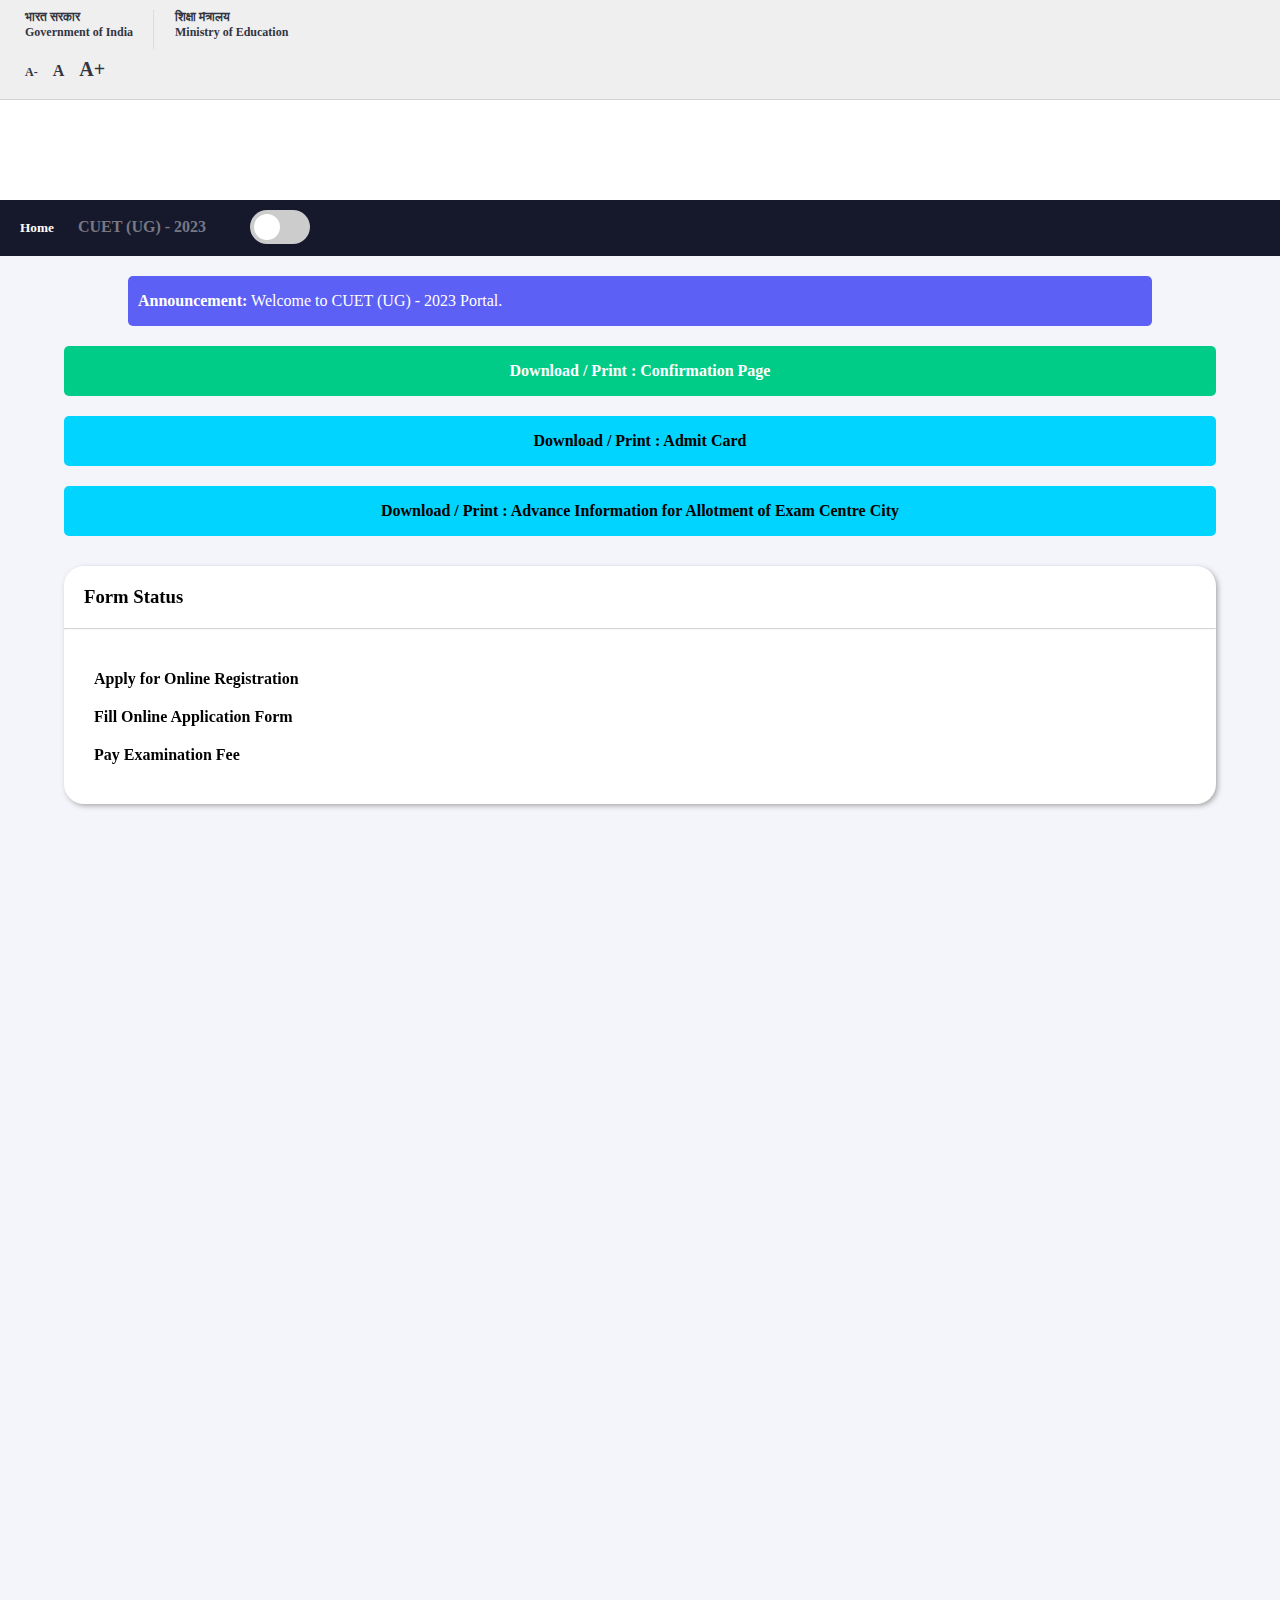
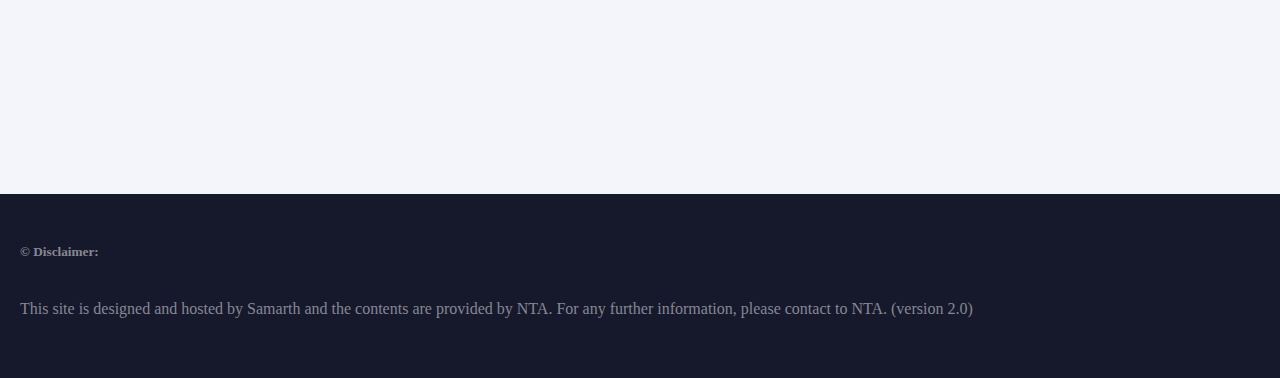
==== index.html @ 793065c6 "Add files via upload" ====
<!DOCTYPE html>
<html>
  <head>
    <meta http-equiv="content-type" content="text/html; charset=utf-8" />
    <meta name="viewport" content="width=device-width, initial-scale=1.0" />
    
    <script src="https://cdn.jsdelivr.net/npm/aos@2.3.4/dist/aos.js"></script>
<link rel="stylesheet" href="https://cdn.jsdelivr.net/npm/aos@2.3.4/dist/aos.css" />

    <script
      src="https://kit.fontawesome.com/6b2cc83aca.js"
      crossorigin="anonymous"
    ></script>
    <link rel="stylesheet" href="style.css" type="text/css" media="all" />
    <title>NTA - CUET</title>
  </head>

  <body>
    <div class="top-header">
      <a href="https://www.india.gov.in/">
        भारत सरकार <br />
        Government of India
      </a>
      <hr />
      <a href="https://www.education.gov.in/en"
        >शिक्षा मंत्रालय <br />
        Ministry of Education</a
      >
      <p><a>A-</a><a>A</a><a>A+</a></p>
    </div>
    <div class="second-header">
      <a href="https://www.education.gov.in/en/higher_education"
        ><img
          src="https://cuet.samarth.ac.in/assets/8f2f59d0ae8766e3eb7450564b0f1f8c/img/moe-logo.svg"
          alt=""
      /></a>
      <p><i class="fa-solid fa-bars"></i></p>
    </div>
    <div class="second-header-dd">
      <hr />
      <a href="https://cuet.samarth.ac.in/index.php/site">
        <img
          src="https://cuet.samarth.ac.in/assets/8f2f59d0ae8766e3eb7450564b0f1f8c/img/cuet-hindi.png"
          alt=""
        />
      </a>
      <h3>
        <a href="https://cuet.samarth.ac.in/index.php/site"
          >Common University Entrance Test CUET (UG) - 2023</a
        >
      </h3>
      <a href="https://www.ugc.ac.in/"
        ><img
          src="https://cuet.samarth.ac.in/assets/8f2f59d0ae8766e3eb7450564b0f1f8c/img/ugc_logo.png"
          alt=""
      /></a>

      <a href="https://nta.ac.in/"
        ><img
          src="https://cuet.samarth.ac.in/assets/8f2f59d0ae8766e3eb7450564b0f1f8c/img/nta-logo.png"
          alt=""
      /></a>
    </div>

    <div class="last-header">
      <h5>
        <a
          href="https://cuet.samarth.ac.in/index.php/site/index"
          style="text-decoration: none; color: white"
          >Home</a
        >
      </h5>
      <h4>CUET (UG) - 2023</h4>

      <label for="dark" class="dark"
        ><input type="checkbox" name="dark" id="dark" />
        <span class="slider"></span>
      </label>

      <p><i class="fa-solid fa-bars"></i></p>
    </div>
    <div class="last-header-dd">
      <hr />
      <ul>
        <li>
          <a
            href="https://cdnasb.samarth.ac.in/site-admin23/pn/IBCUETUG2023.pdf"
            >Information Bulletin</a
          >
        </li>
        <li>
          <a href="https://cuet.samarth.ac.in/index.php/site/syllabus"
            >Syllabus</a
          >
        </li>
        <li>
          <a href="https://cuet.samarth.ac.in/index.php/app/info/universities"
            >Universities</a
          >
        </li>
        <li>
          <a href="https://cuet.samarth.ac.in/index.php/app/info/courses"
            >Courses</a
          >
        </li>
        <li>
          <a
            href="https://cdnasb.samarth.ac.in/site-admin23/pn/IBCUETUG2023.pdf"
            >Application Guide</a
          >
        </li>
        <li>
          <a>FAQ</a> <i class="fa-solid fa-caret-down"></i>
          <button type="button">FAQ in English</button>
        </li>
        <li><a href="">Contact Us</a></li>
        <li>My Application: 23351006xxxx</li>
      </ul>
      <button type="button">Logout (Mayank Yadav)</button>
    </div>

    <div class="main">
      <div class="announcement" data-aos="fade-up">
        <strong>Announcement:</strong> Welcome to CUET (UG) - 2023 Portal.<i
          class="fa-solid fa-xmark"
        ></i>
      </div>
      <div class="download" data-aos="fade-up">
        <strong>Download / Print : Confirmation Page</strong>
      </div>
      <div class="admit-card" data-aos="fade-up">
        <strong>Download / Print : Admit Card</strong>
      </div>
      <div class="intimation" data-aos="fade-up">
        <strong
          >Download / Print : Advance Information for Allotment of Exam Centre
          City</strong
        >
      </div>
      <div class="form-status" data-aos="fade-up">
        <h3>Form Status</h3>
        <hr />
        <div class="status">
          <p><i class="fa-solid fa-check"></i>Apply for Online Registration</p>
          <p><i class="fa-solid fa-check"></i>Fill Online Application Form</p>
          <p><i class="fa-solid fa-check"></i>Pay Examination Fee</p>
        </div>
      </div>

      <div class="quick-links" data-aos="fade-up">
        <h3>Quick Links</h3>
        <hr />
        <div class="verfication">
          <p><i class="fa-solid fa-check"></i>Mobile Number (Verified)</p>
          <p><i class="fa-solid fa-check"></i>Email ID (Verified)</p>
        </div>
        <hr />
        <div class="payments">
          <p><i class="fa-solid fa-arrow-right-long"></i>My Payments</p>
          <p>
            <i class="fa-solid fa-arrow-right-long"></i>Test Paper Update
            History
          </p>
          <p><i class="fa-solid fa-arrow-right-long"></i>Need Help?</p>
        </div>
      </div>

      <div class="cuet-status" data-aos="fade-up">
        <h3>Common University Entrance Test CUET (UG) – 2023</h3>
        <hr />
        <div class="app-status">
          <p><strong>Welcome, CUET (UG) - 2023 Applicant!</strong></p>
          <p>You can apply and track your CUET (UG) - 2023 application here.</p>
          <p>
            Your application number is <strong>23351006xxxx</strong> and your
            application status is <span>SUBMITTED</span>
          </p>
        </div>
        <hr />
        <div class="quick-btns">
          <div class="download" data-aos="fade-up">
            <strong>Download / Print : Confirmation Page</strong>
          </div>
          <div class="admit-card" data-aos="fade-up">
            <strong>Download / Print : Admit Card</strong>
          </div>
          <div
            class="intimation"
            style="background-color: #f38120; color: #fff" data-aos="fade-up"
          >
            <strong
              >Download / Print : Advance Information for Allotment of Exam
              Centre City</strong
            >
          </div>
        </div>
      </div>
    </div>

    <footer>
      <h5>© Disclaimer:</h5>
      <p>
        This site is designed and hosted by Samarth and the contents are
        provided by NTA. For any further information, please contact to NTA.
        (version 2.0)
      </p>
      <div class="footer-images">
        <img
          src="https://cuet.samarth.ac.in/assets/8f2f59d0ae8766e3eb7450564b0f1f8c/img/samarth-logo-white-full.svg"
          alt=""
        />
        <img
          src="https://cuet.samarth.ac.in/assets/8f2f59d0ae8766e3eb7450564b0f1f8c/img/nta-logo-transparent.png"
          alt=""
        />
      </div>
    </footer>

    <script type="text/javascript" charset="utf-8">
      let isClicked = false;
      document
        .querySelector(".second-header p")
        .addEventListener("click", () => {
          if (isClicked) {
            document.querySelector(
              ".second-header p"
            ).innerHTML = `<i class="fa-solid fa-bars"></i>`;
            setTimeout(() => {
              document
                .querySelector(".second-header p i")
                .classList.remove("rotation");
            }, 200);
            isClicked = false;
          } else {
            setTimeout(() => {
              document
                .querySelector(".second-header p i")
                .classList.remove("rotation");
              document.querySelector(
                ".second-header p"
              ).innerHTML = `<i class="fa-solid fa-xmark"></i>`;
            }, 200);
            isClicked = true;
          }

          document
            .querySelector(".second-header-dd")
            .classList.toggle("display-toggle");
          document
            .querySelector(".second-header p i")
            .classList.add("rotation");
        });

      document
        .querySelector(".last-header p")
        .addEventListener("click", function () {
          document.querySelector(".last-header-dd").classList.toggle("lhd-dis");
        });

      document
        .querySelector(".main .announcement i")
        .addEventListener("click", function () {
          document.querySelector(".main .announcement").style.display = "none";
        });
      document
        .querySelector(".top-header p a:nth-child(1)")
        .addEventListener("click", function () {
          document.html.style.fontSize = "10px !important";
        });
      document.getElementById("dark").addEventListener("change", function () {
        if (this.checked) {
          document.body.classList.add("dark-theme");
        } else {
          document.body.classList.remove("dark-theme");
        }
      });
      AOS.init();
    </script>
  </body>
</html>
---- style.css ----
* {
  margin: 0;
  padding: 0;
  font-family: serif;
  box-sizing: border-box;
}

ul {
  list-style-type: none;
}

.top-header {
  background: #efefef;
  width: 100%;
  height: 100px;
  display: flex;
  padding: 10px 25px;
  flex-wrap: wrap;
  border-bottom: 1px solid rgba(100, 100, 100, 0.2);
}

.top-header a {
  font-size: 12px;
  font-weight: 600;
  color: #333542;
}

.top-header a:hover {
  color: blue;
}

.top-header hr {
  margin: 0 20px;
  height: 40px;
  opacity: 0.2;
}

.top-header p {
  flex-basis: 100%;
}

.top-header p a {
  font-weight: 800;
}

.top-header p a:nth-child(1) {
  font-size: 12px;
}

.top-header p a:nth-child(2) {
  margin: 15px;
  font-size: 16px;
}

.top-header p a:nth-child(3) {
  font-size: 20px;
}

.second-header {
  display: flex;
  align-items: center;
  height: 100px;
  justify-content: space-around;
  flex-wrap: wrap;
}

.second-header img {
  width: 260px;
}

.second-header p {
  font-size: 30px;
  color: grey;
}

.second-header-dd {
  padding: 0 20px;
  width: 100%;
  max-height: 0;
  overflow: hidden;
  transition: all 0.2s;
}

.second-header-dd img {
  width: 70%;
  margin: 20px 0;
}

.second-header-dd hr {
  opacity: 0.3;
}

.second-header-dd h3 a {
  color: #000;
  text-decoration: none;
  line-height: 35px;
}

.display-toggle {
  visibility: visible;
  max-height: 340px;
}

.last-header {
  background: #16192c;
  color: white;
  position: relative;
}

.last-header h5,
h4 {
  display: inline-block;
}

.last-header h4 {
  color: #787884;
}

.last-header h5 {
  padding: 20px;
}

.last-header p {
  float: right;
  font-size: 30px;
  padding: 10px 27px;
}

.last-header-dd {
  background: #16192c;
  color: #fff;
  padding: 0 20px;
  max-height: 0;
  overflow: hidden;
  transition: all 0.2s;
}

.last-header-dd ul {
  line-height: 40px;
}

.last-header-dd ul li:not(:nth-child(8)) {
  margin: 5px;
}

.last-header-dd ul li button {
  display: none;
  width: 100%;
  color: grey;
  background: #fff;
  padding: 20px;
  text-align: left;
  border: none;
  border-radius: 10px;
}

.last-header-dd ul li:nth-child(6):hover button {
  display: block;
}

.last-header-dd hr {
  opacity: 0.3;
}

.last-header-dd > button {
  width: 100%;
  padding: 10px;
  background: #f38120;
  color: #fff;
  border: none;
  outline: none;
  border-radius: 5px;
  font-size: 16px;
  margin: 20px 0;
  margin-bottom: 30px;
}

.last-header-dd > button:hover {
  background: #00cc87;
  outline: 3px solid dodgerblue;
}

.lhd-dis {
  max-height: 500px;
}

.main {
  width: 100%;
  display: flex;
  justify-content: space-around;
  align-items: center;
  flex-direction: column;
  background: #f4f5fa;
}

.announcement,
.download,
.admit-card,
.intimation {
  text-align: center;
  color: white;
  padding: 10px;
  border-radius: 5px;
  width: 90%;
  line-height: 30px;
  margin-top: 20px;
}

.announcement {
  background: #5c60f5;
  text-align: left;
  color: white;
  padding: 10px;
  border-radius: 5px;
  width: 80%;
  line-height: 30px;
  margin-top: 20px;
  position: relative;
}

.download {
  background: #00cc87;
}

.admit-card {
  background: #01d4ff;
  color: #000;
}

.intimation {
  background: #01d4ff;
  color: #000;
}

.main .announcement i {
  position: absolute;
  right: 10px;
  top: 5px;
  color: #000;
}

.form-status {
  width: 90%;
  margin: 30px 0;
  background: #fff;
  border-radius: 20px;
  box-shadow: 2px 2px 5px rgba(100, 100, 100, 0.5);
}

.form-status h3 {
  padding: 20px;
}

.form-status .status {
  padding: 20px;
  font-weight: bold;
}

.form-status .status i {
  margin-right: 10px;
}

.form-status .status p {
  margin: 20px 0;
}

.form-status hr {
  opacity: 0.4;
}

.quick-links {
  border-radius: 20px;
  background: #fff;
  width: 90%;
  box-shadow: 2px 2px 5px rgba(100, 100, 100, 0.5);
}

.quick-links h3 {
  margin: 20px;
}

.quick-links hr {
  opacity: 0.4;
}

.quick-links .verfication + hr {
  width: 90%;
  margin: auto;
}

.quick-links p {
  margin: 20px;
  font-weight: bold;
}

.quick-links i {
  margin-right: 10px;
  color: black;
}

.quick-links .payments p {
  color: #5c60f5;
}

.cuet-status {
  width: 90%;
  margin: 30px 0;
  margin-bottom: 50px;
  border-radius: 20px;
  background: #fff;
  box-shadow: 2px 2px 5px rgba(100, 100, 100, 0.5);
}

.cuet-status h3 {
  text-align: center;
  padding: 20px;
  line-height: 30px;
}

.cuet-status hr {
  opacity: 0.4;
}

.cuet-status .app-status {
  margin: 30px 20px;
  background: #f0effd;
  padding: 15px;
  line-height: 30px;
  border-radius: 5px;
}

.cuet-status .app-status p {
  color: #5355dc;
  margin: 20px 0;
}

.cuet-status .quick-btns {
  width: 100%;
  margin-bottom: 40px;
  display: flex;
  justify-content: center;
  align-items: center;
  flex-direction: column;
}

footer {
  padding: 20px;
  background: #16192c;
  color: #868793;
}

footer .footer-images {
  display: flex;
  justify-content: space-around;
  align-items: center;
}

footer h5 {
  margin-top: 30px;
}

footer p {
  margin: 40px 0;
}

footer .footer-images img {
  width: 40%;
}

a {
  color: white;
  text-decoration: none;
}

a:hover {
  text-decoration: underline;
}

.last-header label input {
  display: none;
}

.dark .slider {
  position: relative;
  display: inline-block;
  background: #ccc;
  width: 60px;
  /* 70 */
  height: 34px;
  /* 38 */
  border-radius: 20px;
  transition: all 0.3s ease;
}

.dark .slider::before {
  content: "";
  position: absolute;
  width: 26px;
  height: 26px;
  background: #fff;
  border-radius: 50%;
  left: 4px;
  top: 4px;
  transition: all 0.3s ease;
}

.dark input:checked + .slider {
  background: red;
}

.dark input:checked + .slider::before {
  transform: translateX(26px);
}

.dark {
  position: absolute;
  top: 10px;
  left: 250px;
}

.dark-theme {
  background: black;
  color: #e7e6e2;
}

.dark-theme .top-header {
  background: #202425;
}

.dark-theme .top-header a {
  color: #e7e6e2;
}

.dark-theme .second-header {
  background: rgb(50, 50, 50);
}

.dark-theme .main .announcement i {
  color: #e7e6e2;
}

.dark-theme .second-header img {
  color: #e7e6e2;
  background: rgb(50, 50, 50);
}

.dark-theme .second-header i {
  color: #e7e6e2;
}

.dark-theme .last-header i {
  color: #e7e6e2;
}

.dark-theme .last-header h5 {
  color: #e7e6e2;
}

.dark-theme .second-header-dd {
  background: rgb(50, 50, 50);
}

.dark-theme .second-header-dd img {
  background: rgb(50, 50, 50);
}

.dark-theme .main {
  background: rgb(30, 30, 30);
}

.dark-theme .main .announcement {
  background: #090d92;
  color: #e7e6e2;
}

.dark-theme .last-header-dd ul li {
  color: #e7e6e2;
}

.dark-theme .main .download {
  background: #00a36e;
  color: #e7e6e2;
}

.dark-theme .main .admit-card,
.dark-theme .main .intimation {
  background: #00aacd;
  color: #e7e6e2;
}

.dark-theme .last-header-dd button {
  background: #b85909;
  color: #e7e6e2;
}

.dark-theme .main .form-status {
  background: rgb(20, 20, 20);
  box-shadow: 2px 2px 5px red;
}

.dark-theme .main .quick-links {
  background: rgb(20, 20, 20);
  box-shadow: 2px 2px 5px #14ffc9;
}

.dark-theme .main .quick-links i {
  color: #e7e6e2;
}

.dark-theme .main .cuet-status {
  background: rgb(20, 20, 20);
  box-shadow: 2px 2px 5px dodgerblue;
}

.dark-theme .main .cuet-status .app-status {
  background: #18002a;
  border: 1px solid dodgerblue;
}
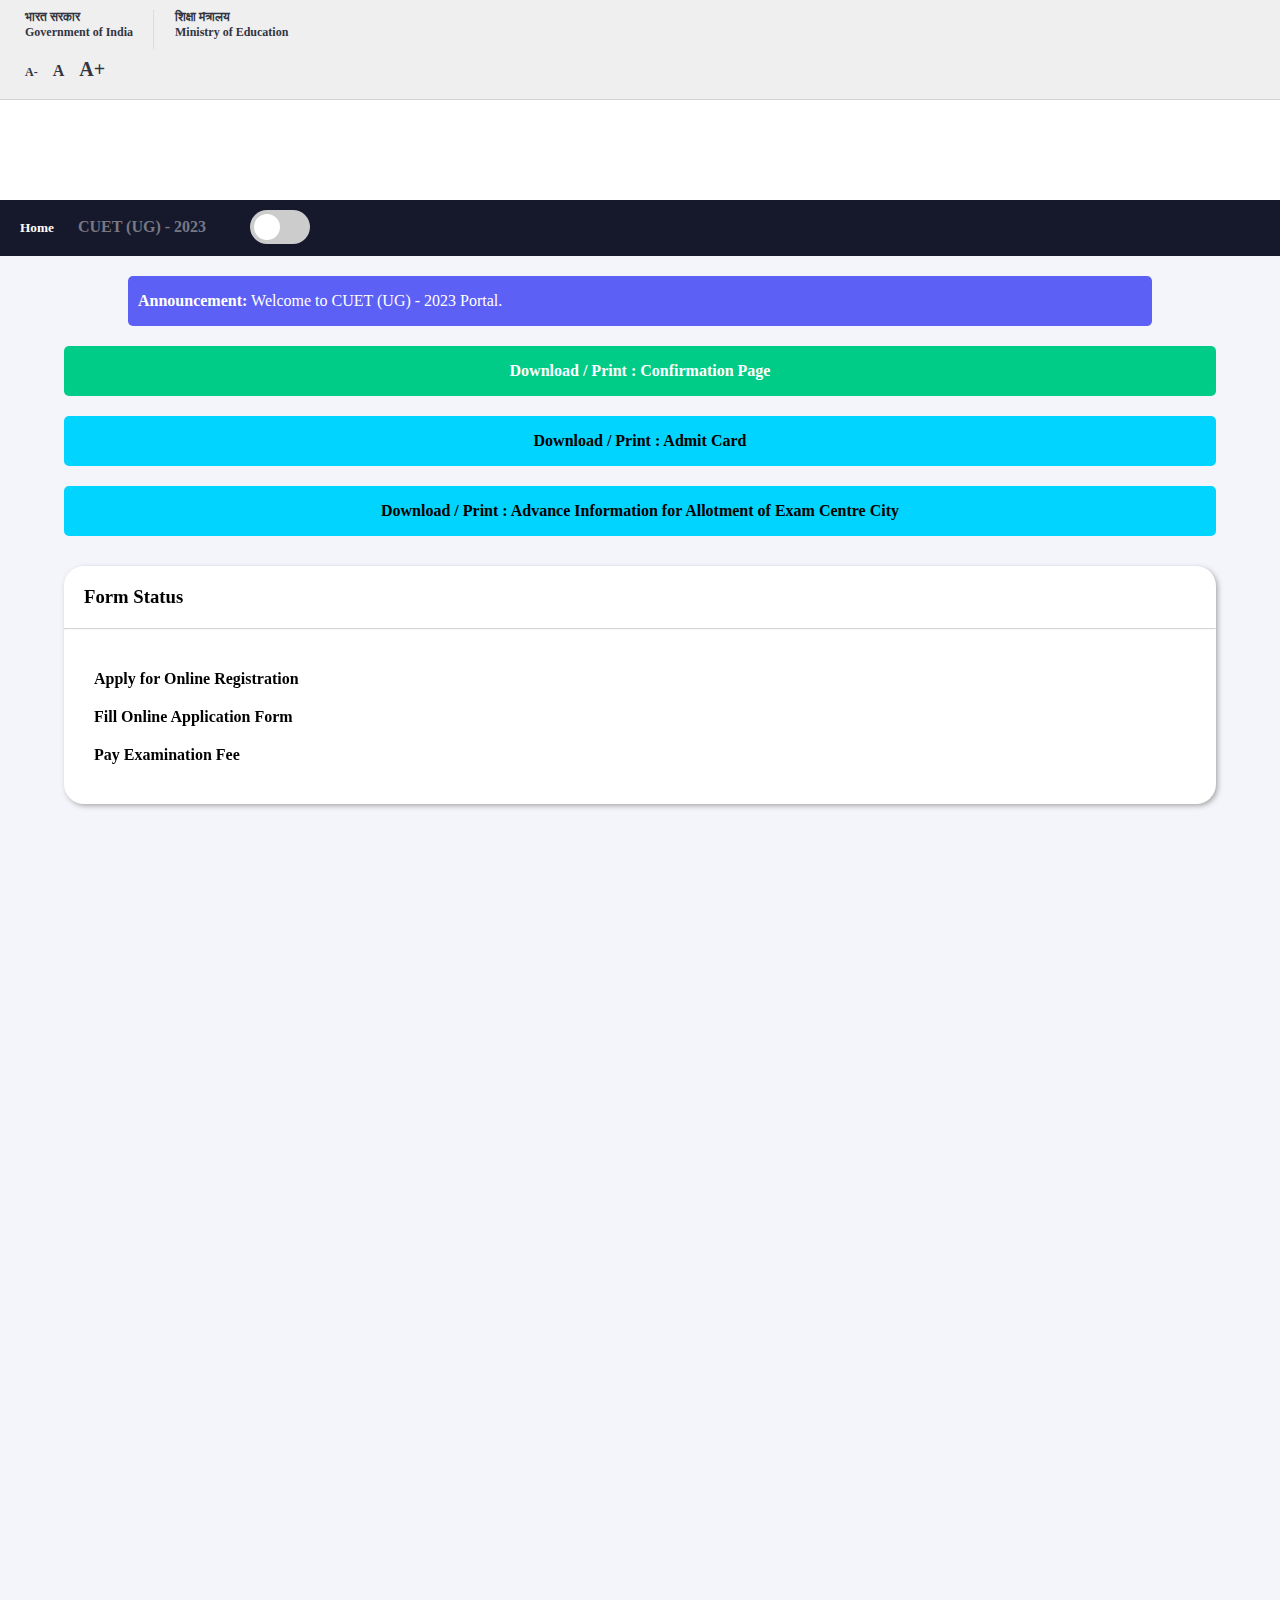
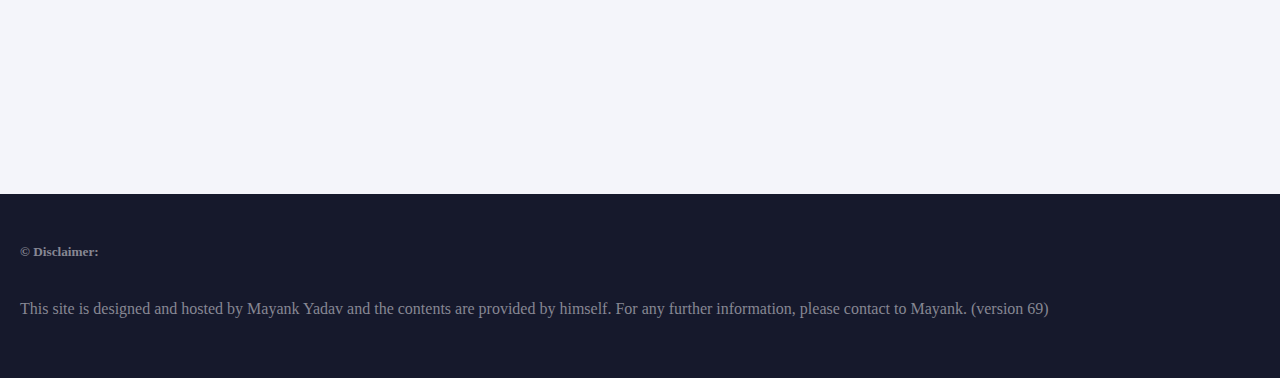
==== commit 087b3546: "Update index.html" ====
--- a/index.html
+++ b/index.html
@@ -200,9 +200,9 @@
     <footer>
       <h5>© Disclaimer:</h5>
       <p>
-        This site is designed and hosted by Samarth and the contents are
-        provided by NTA. For any further information, please contact to NTA.
-        (version 2.0)
+        This site is designed and hosted by Mayank Yadav and the contents are
+        provided by himself. For any further information, please contact to Mayank.
+        (version 69)
       </p>
       <div class="footer-images">
         <img
